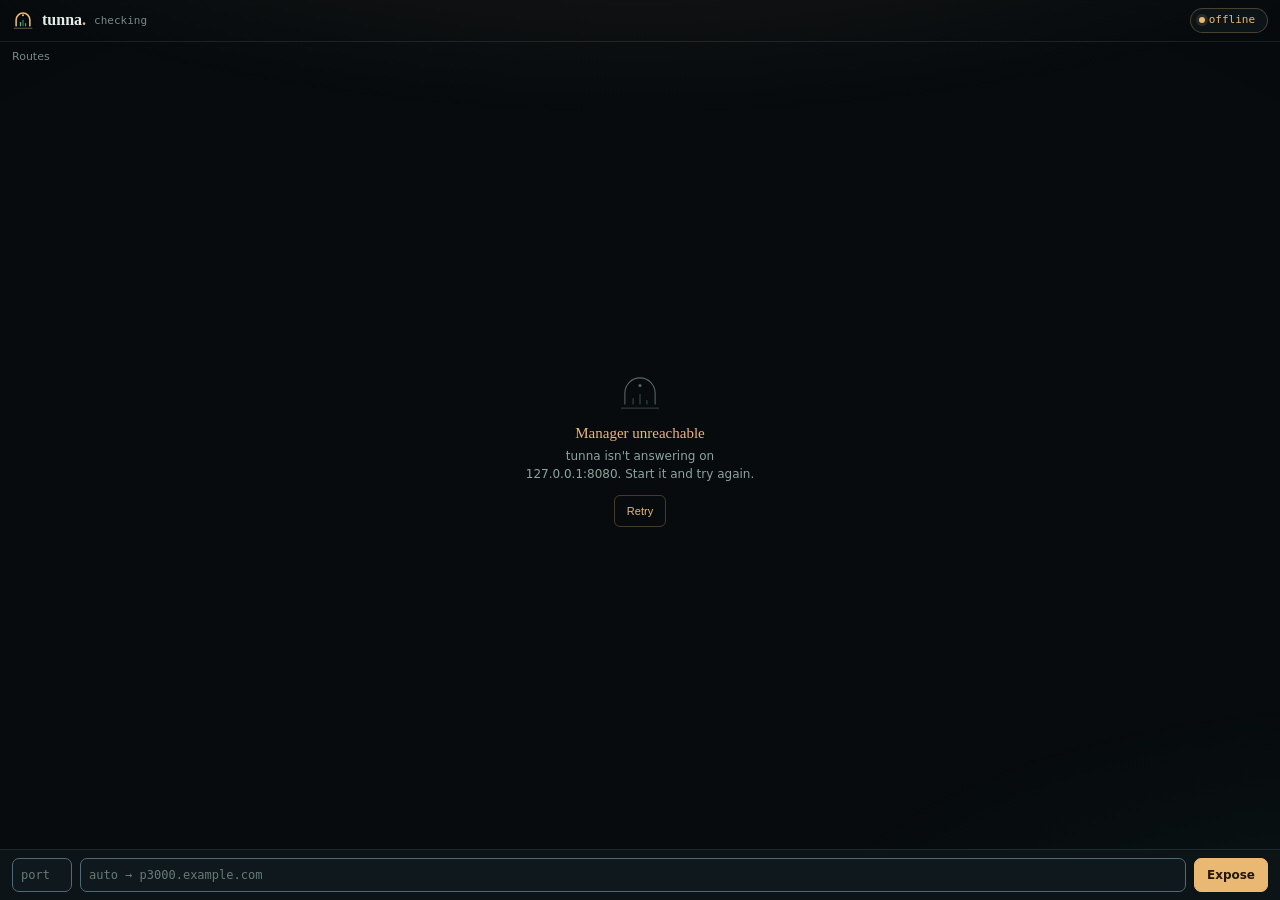
==== tray/ui/index.html @ 7813db91 "0.2.0: redesigned manager UI aligned with the new tray app - web manager UI redesigned (same API, sa" ====
<!doctype html>
<html lang="en">
<head>
  <meta charset="utf-8">
  <meta name="viewport" content="width=device-width, initial-scale=1">
  <meta name="color-scheme" content="dark">
  <meta name="theme-color" content="#070b0e">
  <meta name="description" content="tunna popup: expose local ports through your Cloudflare tunnel and manage the hostname routes.">
  <title>tunna</title>
  <link rel="icon" href="data:image/svg+xml,%3Csvg xmlns='http://www.w3.org/2000/svg' viewBox='0 0 32 32'%3E%3Crect width='32' height='32' rx='7' fill='%23070b0e'/%3E%3Cpath d='M7 24V16a9 9 0 0 1 18 0v8' fill='none' stroke='%23e9b872' stroke-width='2.3' stroke-linecap='round'/%3E%3Cpath d='M4.5 27.5h23' stroke='%23e9b872' stroke-opacity='.45' stroke-width='1.5' stroke-linecap='round'/%3E%3Cpath d='M13 23v-4M16 23v-7M19 23v-2.6' stroke='%234ed6a1' stroke-width='1.6' stroke-linecap='round'/%3E%3C/svg%3E">
  <link rel="stylesheet" href="styles.css">
  <script src="app.js" defer></script>
</head>
<body>
  <div class="app">
    <header class="top">
      <div class="brand">
        <img class="mark" src="brand.svg" alt="" width="22" height="22">
        <h1 class="wordmark">tunna</h1>
        <span class="domain" id="base-domain">checking</span>
      </div>
      <div class="status" id="status" data-state="pending" role="status" title="Manager API reachability">
        <span class="dot" aria-hidden="true"></span>
        <span class="status-text" id="status-text">checking</span>
      </div>
    </header>

    <div class="toast" id="toast" role="alert" aria-live="assertive" hidden></div>

    <main class="main">
      <div class="list-head">
        <h2>Routes</h2>
        <span class="count" id="count"></span>
      </div>
      <ul class="scroll" id="list" aria-busy="true" aria-label="Tunnel routes"></ul>
    </main>

    <form class="composer" id="add-form" aria-label="Expose a port" autocomplete="off" novalidate>
      <input class="input port" id="port" name="port" inputmode="numeric" maxlength="5"
             placeholder="port" aria-label="Local port" required>
      <input class="input host" id="host" name="host"
             placeholder="auto: p3000.example.com" aria-label="Hostname, optional"
             spellcheck="false" autocapitalize="off">
      <button class="expose" id="expose" type="submit">Expose</button>
    </form>
  </div>
</body>
</html>
---- tray/ui/styles.css ----
/* Hallmark · 2026-11-07 · genre: modern-minimal (app screen)
 * theme: locked tokens, brass under a dome · shape: app screen · scope: app
 * redesign: full, compact pass — denser rows, merged header, fewer bands
 * critique: popup read as three stacked banners; now it is one tool surface
 * waive: 58 skipped by scope: app · 44 skipped: fixed 400x540 webview shell
 * waive 64: .port-chip mono is a tabular figure (port numbers); mono is the material
 * answered 25: .empty p is a two-line caption, 30ch deliberate
 */

:root {
  --bg: #070b0e;
  --surface: #0c1418;
  --surface-2: #111c21;
  --field: #0f181d;
  --field-line: #4d6a76;

  --line: rgba(158, 197, 185, .12);
  --line-strong: rgba(158, 197, 185, .22);
  --accent-line: rgba(233, 184, 114, .28);
  --btn-hover: rgba(158, 197, 185, .08);

  --text: #e4ede8;
  --host-ink: #dbe7e1;
  --muted: #8ea39c;
  --faint: #748a83;
  --placeholder: #667b74;

  --accent: #e9b872;
  --accent-soft: rgba(233, 184, 114, .13);
  --accent-ink: #231708;
  --glow-brass: rgba(233, 184, 114, .10);

  --live: #4ed6a1;
  --live-soft: rgba(78, 214, 161, .12);
  --live-line: rgba(78, 214, 161, .45);
  --live-track: rgba(78, 214, 161, .15);
  --live-knob-glow: rgba(78, 214, 161, .5);
  --glow-live: rgba(78, 214, 161, .06);
  --live-border: rgba(78, 214, 161, .28);
  --live-ring: rgba(78, 214, 161, .5);

  --danger: #f0736b;
  --danger-soft: rgba(240, 115, 107, .1);
  --danger-line: rgba(240, 115, 107, .34);
  --danger-ink: #ffd9d3;
  --danger-toast: rgba(32, 16, 15, .92);

  --sk: rgba(158, 197, 185, .09);
  --shade: rgba(0, 0, 0, .32);
  --shadow: rgba(0, 0, 0, .5);

  --font-ui: ui-sans-serif, system-ui, -apple-system, "Segoe UI", Roboto, "Helvetica Neue", Arial, sans-serif;
  --font-display: ui-serif, "Iowan Old Style", "Palatino Linotype", "Book Antiqua", Palatino, Georgia, serif;
  --font-mono: ui-monospace, "SFMono-Regular", "Cascadia Mono", Menlo, Consolas, monospace;

  --motion: 120ms ease;
}

* { box-sizing: border-box; }

html,
body {
  height: 100%;
  margin: 0;
  overflow: clip;
  overflow-clip-margin: content-box;
}

body {
  background: var(--bg);
  color: var(--text);
  font-family: var(--font-ui);
  font-size: 12.5px;
  line-height: 1.35;
  -webkit-font-smoothing: antialiased;
  text-rendering: optimizeLegibility;
}

/* one ambient glow, tokens only */
body::before {
  content: "";
  position: fixed;
  inset: 0;
  z-index: 0;
  background:
    radial-gradient(120% 60% at 50% -20%, var(--glow-brass), transparent 55%),
    radial-gradient(75% 50% at 108% 110%, var(--glow-live), transparent 65%),
    radial-gradient(120% 100% at 50% 55%, transparent 60%, var(--shade) 100%);
  pointer-events: none;
}

.app {
  position: relative;
  z-index: 1;
  display: flex;
  flex-direction: column;
  height: 100%;
  overflow: clip;
}

/* ---------- header: one 42px band ---------- */

.top {
  flex: none;
  display: flex;
  align-items: center;
  gap: 8px;
  padding: 8px 12px;
  border-bottom: 1px solid var(--line);
}

.brand {
  display: flex;
  flex: 1;
  align-items: center;
  gap: 8px;
  min-width: 0;
}

.mark {
  flex: none;
  width: 22px;
  height: 22px;
}

.wordmark {
  margin: 0;
  font-family: var(--font-display);
  font-size: 16px;
  font-weight: 600;
  line-height: 1;
  color: var(--text);
  text-wrap: balance;
}

.wordmark::after {
  content: ".";
  color: var(--accent);
}

.domain {
  overflow: hidden;
  min-width: 0;
  text-overflow: ellipsis;
  white-space: nowrap;
  font-family: var(--font-mono);
  font-size: 11px;
  color: var(--faint);
  padding-top: 2px;
}

.status {
  flex: none;
  display: flex;
  align-items: center;
  gap: 4px;
  padding: 4px 12px 4px 8px;
  border: 1px solid var(--line);
  border-radius: 999px;
  background: var(--surface);
  transition: border-color var(--motion), background-color var(--motion);
}

.status-text {
  font-family: var(--font-mono);
  font-size: 11px;
  color: var(--muted);
}

.dot {
  position: relative;
  flex: none;
  width: 6px;
  height: 6px;
  border-radius: 50%;
  background: var(--faint);
  transition: background-color var(--motion), box-shadow var(--motion);
}

.status[data-state="online"] {
  border-color: var(--live-border);
  background: var(--live-soft);
}

.status[data-state="online"] .dot {
  background: var(--live);
  box-shadow: 0 0 0 3px var(--live-soft);
}

.status[data-state="offline"] {
  border-color: var(--accent-line);
}

.status[data-state="offline"] .dot {
  background: var(--accent);
  box-shadow: 0 0 0 3px var(--accent-soft);
}

.status[data-state="offline"] .status-text {
  color: var(--accent);
}

@keyframes ping {
  0%   { transform: scale(.6); opacity: .9; }
  70%,
  100% { transform: scale(1.9); opacity: 0; }
}

.status[data-state="online"] .dot::after {
  content: "";
  position: absolute;
  inset: -3px;
  border-radius: 50%;
  border: 1px solid var(--live-ring);
  animation: ping 2.4s cubic-bezier(0, 0, .2, 1) infinite;
}

/* ---------- toast / error bar ---------- */

.toast {
  position: absolute;
  z-index: 20;
  top: 52px;
  left: 12px;
  right: 12px;
  padding: 8px 12px;
  border: 1px solid var(--danger-line);
  border-left: 2px solid var(--danger);
  border-radius: 8px;
  background: var(--danger-toast);
  color: var(--danger-ink);
  font-size: 12px;
  line-height: 1.35;
  transition: opacity var(--motion), transform var(--motion);
}

.toast.is-out {
  opacity: 0;
  transform: translateY(-3px);
}

.toast[hidden] { display: none; }

/* ---------- route list ---------- */

.main {
  display: flex;
  flex: 1;
  flex-direction: column;
  min-height: 0;
}

.list-head {
  flex: none;
  display: flex;
  align-items: baseline;
  gap: 4px;
  padding: 8px 12px 4px;
}

.list-head h2 {
  margin: 0;
  text-wrap: balance;
  font-family: var(--font-ui);
  font-size: 11px;
  font-weight: 500;
  color: var(--faint);
}

.count {
  font-family: var(--font-mono);
  font-size: 11px;
  font-variant-numeric: tabular-nums;
  color: var(--faint);
}

.scroll {
  flex: 1;
  min-height: 0;
  margin: 0;
  padding: 0 8px 4px;
  overflow-y: auto;
  overscroll-behavior: contain;
  list-style: none;
  scrollbar-width: thin;
  scrollbar-color: var(--surface-2) transparent;
}

.scroll::-webkit-scrollbar { width: 8px; }
.scroll::-webkit-scrollbar-track { background: transparent; }
.scroll::-webkit-scrollbar-thumb {
  background: var(--surface-2);
  border: 2px solid transparent;
  border-radius: 999px;
  background-clip: padding-box;
}

.scroll.is-empty {
  display: flex;
  align-items: center;
  justify-content: center;
}

.route {
  display: flex;
  align-items: center;
  gap: 4px;
  padding: 4px 4px 4px 8px;
  border-radius: 8px;
  transition: background-color var(--motion);
}

.route:hover {
  background: var(--btn-hover);
}

.route-main {
  display: flex;
  flex: 1;
  align-items: center;
  gap: 8px;
  min-width: 0;
  transition: opacity var(--motion);
}

.route.is-off .route-main {
  opacity: .5;
}

.route-host {
  overflow: hidden;
  min-width: 0;
  text-overflow: ellipsis;
  white-space: nowrap;
  font-family: var(--font-mono);
  font-size: 12px;
  letter-spacing: -.01em;
  color: var(--host-ink);
}

.port-chip {
  flex: none;
  padding: 1px 4px;
  border: 1px solid var(--line);
  border-radius: 4px;
  background: var(--surface-2);
  font-family: var(--font-mono);
  font-size: 10.5px;
  font-variant-numeric: tabular-nums;
  color: var(--muted);
}

.route-actions {
  display: flex;
  flex: none;
  align-items: center;
  gap: 1px;
}

.icon-btn {
  display: grid;
  place-items: center;
  width: 26px;
  height: 26px;
  padding: 0;
  border: 0;
  border-radius: 6px;
  background: transparent;
  color: var(--faint);
  cursor: pointer;
  transition: color var(--motion), background-color var(--motion);
}

.icon-btn svg {
  width: 13px;
  height: 13px;
  fill: none;
  stroke: currentColor;
  stroke-width: 1.6;
  stroke-linecap: round;
  stroke-linejoin: round;
}

.icon-btn:hover {
  color: var(--text);
  background: var(--btn-hover);
}

.icon-btn.copy:hover { color: var(--accent); }
.icon-btn.delete:hover { color: var(--danger); background: var(--danger-soft); }
.icon-btn:disabled {
  color: var(--faint);
  background: var(--btn-hover);
  cursor: not-allowed;
}

.icon-btn.copied { color: var(--live); }
.icon-btn .ic-check { display: none; }
.icon-btn.copied .ic-copy { display: none; }
.icon-btn.copied .ic-check { display: block; }

/* switch */

.switch {
  position: relative;
  display: inline-flex;
  flex: none;
  width: 30px;
  height: 17px;
  margin: 0 4px;
}

.switch input {
  position: absolute;
  inset: 0;
  z-index: 2;
  width: 100%;
  height: 100%;
  margin: 0;
  opacity: 0;
  cursor: pointer;
}

.switch .track {
  width: 100%;
  height: 100%;
  border: 1px solid var(--line-strong);
  border-radius: 999px;
  background: var(--sk);
  transition: background-color var(--motion), border-color var(--motion);
}

.switch .knob {
  position: absolute;
  top: 3px;
  left: 3px;
  width: 11px;
  height: 11px;
  border-radius: 50%;
  background: var(--muted);
  transition: transform var(--motion), background-color var(--motion), box-shadow var(--motion);
}

.switch input:checked ~ .track {
  border-color: var(--live-line);
  background: var(--live-track);
}

.switch input:checked ~ .knob {
  transform: translateX(13px);
  background: var(--live);
  box-shadow: 0 0 6px var(--live-knob-glow);
}

.switch input:focus-visible ~ .track {
  outline: 2px solid var(--accent);
  outline-offset: 2px;
}

.switch input:disabled { cursor: wait; }

/* ---------- empty / offline / skeleton ---------- */

.empty {
  display: flex;
  flex-direction: column;
  align-items: center;
  margin: auto;
  padding: 8px 24px 24px;
  text-align: center;
}

.dome {
  width: 44px;
  height: 44px;
  margin-bottom: 8px;
  color: var(--faint);
  opacity: .75;
}

.empty h3 {
  margin: 0 0 4px;
  font-family: var(--font-display);
  font-size: 15px;
  font-weight: 500;
  color: var(--text);
  text-wrap: balance;
}

.empty p {
  max-width: 30ch;
  margin: 0;
  font-size: 12px;
  line-height: 1.5;
  color: var(--muted);
}

.empty.offline h3 { color: var(--accent); }

.ghost-btn {
  display: inline-grid;
  place-items: center;
  height: 32px;
  margin-top: 12px;
  padding: 0 12px;
  border: 1px solid var(--accent-line);
  border-radius: 6px;
  background: transparent;
  color: var(--accent);
  font-size: 11px;
  cursor: pointer;
  transition: background-color var(--motion), border-color var(--motion);
}

.ghost-btn:hover {
  background: var(--accent-soft);
}

.skeleton-row {
  display: flex;
  align-items: center;
  gap: 8px;
  padding: 8px;
}

.sk {
  border-radius: 4px;
  background: var(--sk);
}

.sk-host { height: 9px; }

.sk-port {
  width: 30px;
  height: 13px;
  margin-left: auto;
}

.sk-ctl {
  width: 15px;
  height: 15px;
  border-radius: 50%;
}

/* ---------- composer ---------- */

.composer {
  flex: none;
  display: flex;
  gap: 8px;
  align-items: center;
  padding: 8px 12px;
  border-top: 1px solid var(--line);
  background: var(--surface);
}

.input {
  min-width: 0;
  height: 34px;
  padding: 0 8px;
  border: 1px solid var(--field-line);
  border-radius: 7px;
  background: var(--field);
  color: var(--text);
  font-family: var(--font-mono);
  font-size: 12px;
  transition: border-color var(--motion), box-shadow var(--motion);
}

.input::placeholder {
  color: var(--placeholder);
  opacity: 1;
}

.input:hover { border-color: var(--muted); }

.input:focus {
  outline: none;
  border-color: var(--accent);
  box-shadow: 0 0 0 2px var(--accent-soft);
}

.port {
  flex: none;
  width: 60px;
  font-variant-numeric: tabular-nums;
}

.host { flex: 1; }

.expose {
  flex: none;
  height: 34px;
  padding: 0 12px;
  border: 1px solid var(--accent);
  border-radius: 7px;
  background: var(--accent);
  color: var(--accent-ink);
  font-family: var(--font-ui);
  font-size: 12px;
  font-weight: 600;
  cursor: pointer;
  transition: filter var(--motion), transform var(--motion);
}

.expose:hover { filter: brightness(1.06); }
.expose:active { transform: translateY(1px); }
.expose:disabled {
  background: var(--surface-2);
  border-color: var(--line);
  color: var(--muted);
  cursor: not-allowed;
  filter: none;
}

/* ---------- focus ---------- */

:where(button, input, [tabindex]):focus-visible {
  outline: 2px solid var(--accent);
  outline-offset: 2px;
}

.input:focus-visible { outline: none; }

::selection {
  background: var(--accent-soft);
  color: var(--accent-ink);
}

@media (prefers-reduced-motion: reduce) {
  *,
  *::before,
  *::after {
    animation-duration: .01ms !important;
    animation-iteration-count: 1 !important;
    transition-duration: .01ms !important;
  }
}
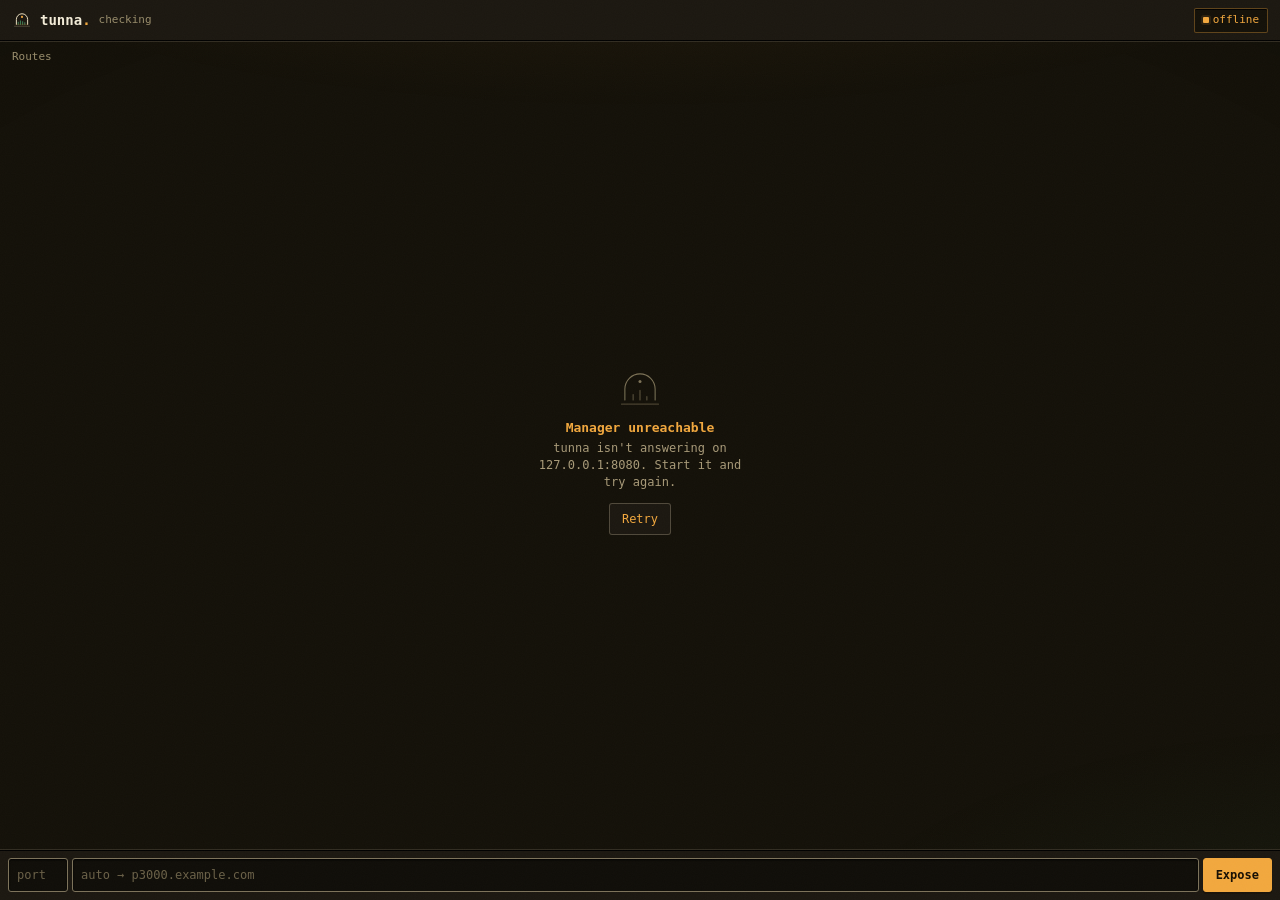
==== commit 9ee53811: "analog control panel remake: both surfaces (tray popup + web UI) — warm charcoal bezel, cream mono, " ====
--- a/tray/ui/index.html
+++ b/tray/ui/index.html
@@ -4,10 +4,10 @@
   <meta charset="utf-8">
   <meta name="viewport" content="width=device-width, initial-scale=1">
   <meta name="color-scheme" content="dark">
-  <meta name="theme-color" content="#070b0e">
+  <meta name="theme-color" content="#141109">
   <meta name="description" content="tunna popup: expose local ports through your Cloudflare tunnel and manage the hostname routes.">
   <title>tunna</title>
-  <link rel="icon" href="data:image/svg+xml,%3Csvg xmlns='http://www.w3.org/2000/svg' viewBox='0 0 32 32'%3E%3Crect width='32' height='32' rx='7' fill='%23070b0e'/%3E%3Cpath d='M7 24V16a9 9 0 0 1 18 0v8' fill='none' stroke='%23e9b872' stroke-width='2.3' stroke-linecap='round'/%3E%3Cpath d='M4.5 27.5h23' stroke='%23e9b872' stroke-opacity='.45' stroke-width='1.5' stroke-linecap='round'/%3E%3Cpath d='M13 23v-4M16 23v-7M19 23v-2.6' stroke='%234ed6a1' stroke-width='1.6' stroke-linecap='round'/%3E%3C/svg%3E">
+  <link rel="icon" href="data:image/svg+xml,%3Csvg xmlns='http://www.w3.org/2000/svg' viewBox='0 0 32 32'%3E%3Cpath d='M7 23V16a9 9 0 0 1 18 0v7' fill='none' stroke='%23e8dcbe' stroke-width='2.4' stroke-linecap='round'/%3E%3Cpath d='M4 27h24' stroke='%23a89a78' stroke-opacity='.5' stroke-width='1.6' stroke-linecap='round'/%3E%3Ccircle cx='16' cy='15' r='2' fill='%23f2a83e'/%3E%3Cpath d='M10 23v-4M14 23v-6M18 23v-4.5' stroke='%235fd894' stroke-width='1.7'/%3E%3C/svg%3E">
   <link rel="stylesheet" href="styles.css">
   <script src="app.js" defer></script>
 </head>
--- a/tray/ui/styles.css
+++ b/tray/ui/styles.css
@@ -1,57 +1,64 @@
 /* Hallmark · 2026-11-07 · genre: modern-minimal (app screen)
- * theme: locked tokens, brass under a dome · shape: app screen · scope: app
- * redesign: full, compact pass — denser rows, merged header, fewer bands
- * critique: popup read as three stacked banners; now it is one tool surface
+ * theme: analog control panel (by request) · shape: app screen · scope: app
+ * redesign: full — retro panel: charcoal bezel, cream engraved type, amber
+ * signal, phosphor live, all-mono, compact 400x540
+ * critique: previous system read generic dark; now it reads a physical panel
  * waive: 58 skipped by scope: app · 44 skipped: fixed 400x540 webview shell
- * waive 64: .port-chip mono is a tabular figure (port numbers); mono is the material
+ * waive 39b: the 19px "input" is the a11y checkbox overlay inside .switch; visible control is the track
+ * waive 64: .port-chip / .route-host mono is the material (panel numerics)
  * answered 25: .empty p is a two-line caption, 30ch deliberate
  */
 
 :root {
-  --bg: #070b0e;
-  --surface: #0c1418;
-  --surface-2: #111c21;
-  --field: #0f181d;
-  --field-line: #4d6a76;
-
-  --line: rgba(158, 197, 185, .12);
-  --line-strong: rgba(158, 197, 185, .22);
-  --accent-line: rgba(233, 184, 114, .28);
-  --btn-hover: rgba(158, 197, 185, .08);
-
-  --text: #e4ede8;
-  --host-ink: #dbe7e1;
-  --muted: #8ea39c;
-  --faint: #748a83;
-  --placeholder: #667b74;
-
-  --accent: #e9b872;
-  --accent-soft: rgba(233, 184, 114, .13);
-  --accent-ink: #231708;
-  --glow-brass: rgba(233, 184, 114, .10);
-
-  --live: #4ed6a1;
-  --live-soft: rgba(78, 214, 161, .12);
-  --live-line: rgba(78, 214, 161, .45);
-  --live-track: rgba(78, 214, 161, .15);
-  --live-knob-glow: rgba(78, 214, 161, .5);
-  --glow-live: rgba(78, 214, 161, .06);
-  --live-border: rgba(78, 214, 161, .28);
-  --live-ring: rgba(78, 214, 161, .5);
-
-  --danger: #f0736b;
-  --danger-soft: rgba(240, 115, 107, .1);
-  --danger-line: rgba(240, 115, 107, .34);
-  --danger-ink: #ffd9d3;
-  --danger-toast: rgba(32, 16, 15, .92);
-
-  --sk: rgba(158, 197, 185, .09);
-  --shade: rgba(0, 0, 0, .32);
-  --shadow: rgba(0, 0, 0, .5);
-
-  --font-ui: ui-sans-serif, system-ui, -apple-system, "Segoe UI", Roboto, "Helvetica Neue", Arial, sans-serif;
-  --font-display: ui-serif, "Iowan Old Style", "Palatino Linotype", "Book Antiqua", Palatino, Georgia, serif;
-  --font-mono: ui-monospace, "SFMono-Regular", "Cascadia Mono", Menlo, Consolas, monospace;
+  --bg: #141109;
+  --bezels: #0d0b06;
+  --plate: #1c1811;
+  --plate-hi: #2a2419;
+  --field: #100e09;
+  --field-line: #7d735b;
+
+  --engrave: rgba(228, 212, 176, .11);
+  --engrave-strong: rgba(228, 212, 176, .26);
+  --shift: #010101;
+
+  --text: #e8dcbe;
+  --host-ink: #f3ecd8;
+  --muted: #a89a78;
+  --faint: #988c6b;
+  --placeholder: #6b6148;
+
+  --amber: #f2a83e;
+  --amber-ink: #170f04;
+  --amber-soft: rgba(242, 168, 62, .12);
+  --amber-track: rgba(242, 168, 62, .16);
+  --amber-border: rgba(242, 168, 62, .34);
+  --glow-amber: rgba(242, 168, 62, .09);
+
+  --live: #5fd894;
+  --live-soft: rgba(95, 216, 148, .12);
+  --live-track: rgba(95, 216, 148, .15);
+  --live-line: rgba(95, 216, 148, .42);
+  --live-border: rgba(95, 216, 148, .3);
+  --live-ring: rgba(95, 216, 148, .5);
+  --live-knob-glow: rgba(95, 216, 148, .45);
+  --glow-live: rgba(95, 216, 148, .05);
+
+  --danger: #e26b49;
+  --danger-soft: rgba(226, 107, 73, .12);
+  --danger-line: rgba(226, 107, 73, .38);
+  --danger-ink: #ffcdb8;
+  --danger-toast: #2b170f;
+
+  --shadow: rgba(23, 15, 4, .55);
+  --knob: #d8c9a4;
+  --knob-off: #8d8064;
+  --btn-hover: rgba(228, 212, 176, .07);
+  --sk: rgba(228, 212, 176, .08);
+  --grain: rgba(0, 0, 0, .34);
+  --scroll-thumb: #2e2718;
+
+  --font-mono: ui-monospace, "SFMono-Regular", "Cascadia Mono", "JetBrains Mono", Menlo, Consolas, monospace;
+  --font-ui: var(--font-mono);
 
   --motion: 120ms ease;
 }
@@ -69,23 +76,32 @@
 body {
   background: var(--bg);
   color: var(--text);
-  font-family: var(--font-ui);
+  font-family: var(--font-mono);
   font-size: 12.5px;
   line-height: 1.35;
   -webkit-font-smoothing: antialiased;
-  text-rendering: optimizeLegibility;
-}
-
-/* one ambient glow, tokens only */
+}
+
+/* bezel: warm inset glow + a scan of grain, tokens only */
 body::before {
   content: "";
   position: fixed;
   inset: 0;
   z-index: 0;
   background:
-    radial-gradient(120% 60% at 50% -20%, var(--glow-brass), transparent 55%),
-    radial-gradient(75% 50% at 108% 110%, var(--glow-live), transparent 65%),
-    radial-gradient(120% 100% at 50% 55%, transparent 60%, var(--shade) 100%);
+    radial-gradient(120% 55% at 50% -18%, var(--glow-amber), transparent 55%),
+    radial-gradient(70% 45% at 106% 108%, var(--glow-live), transparent 62%),
+    radial-gradient(120% 100% at 50% 55%, transparent 58%, var(--grain) 100%);
+  pointer-events: none;
+}
+
+body::after {
+  content: "";
+  position: fixed;
+  inset: 0;
+  z-index: 2;
+  opacity: .05;
+  background-image: url("data:image/svg+xml,%3Csvg xmlns='http://www.w3.org/2000/svg' width='110' height='110'%3E%3Cfilter id='n'%3E%3CfeTurbulence type='fractalNoise' baseFrequency='.9' numOctaves='2'/%3E%3C/filter%3E%3Crect width='110' height='110' filter='url(%23n)' opacity='.45'/%3E%3C/svg%3E");
   pointer-events: none;
 }
 
@@ -98,7 +114,7 @@
   overflow: clip;
 }
 
-/* ---------- header: one 42px band ---------- */
+/* ---------- header: engraved plate ---------- */
 
 .top {
   flex: none;
@@ -106,7 +122,9 @@
   align-items: center;
   gap: 8px;
   padding: 8px 12px;
-  border-bottom: 1px solid var(--line);
+  border-bottom: 1px solid var(--engrave);
+  background: var(--plate);
+  box-shadow: inset 0 -1px 0 var(--shift);
 }
 
 .brand {
@@ -119,23 +137,24 @@
 
 .mark {
   flex: none;
-  width: 22px;
-  height: 22px;
+  width: 20px;
+  height: 20px;
 }
 
 .wordmark {
   margin: 0;
-  font-family: var(--font-display);
-  font-size: 16px;
+  font-family: var(--font-mono);
+  font-size: 14px;
   font-weight: 600;
   line-height: 1;
-  color: var(--text);
+  letter-spacing: 0;
+  color: var(--host-ink);
   text-wrap: balance;
 }
 
 .wordmark::after {
   content: ".";
-  color: var(--accent);
+  color: var(--amber);
 }
 
 .domain {
@@ -146,7 +165,6 @@
   font-family: var(--font-mono);
   font-size: 11px;
   color: var(--faint);
-  padding-top: 2px;
 }
 
 .status {
@@ -154,10 +172,11 @@
   display: flex;
   align-items: center;
   gap: 4px;
-  padding: 4px 12px 4px 8px;
-  border: 1px solid var(--line);
-  border-radius: 999px;
-  background: var(--surface);
+  padding: 4px 8px;
+  border: 1px solid var(--engrave);
+  border-radius: 2px;
+  background: var(--bg);
+  box-shadow: inset 0 1px 0 var(--shift);
   transition: border-color var(--motion), background-color var(--motion);
 }
 
@@ -172,45 +191,43 @@
   flex: none;
   width: 6px;
   height: 6px;
-  border-radius: 50%;
+  border-radius: 1px;
   background: var(--faint);
   transition: background-color var(--motion), box-shadow var(--motion);
 }
 
 .status[data-state="online"] {
   border-color: var(--live-border);
-  background: var(--live-soft);
 }
 
 .status[data-state="online"] .dot {
   background: var(--live);
-  box-shadow: 0 0 0 3px var(--live-soft);
+  box-shadow: 0 0 0 2px var(--live-soft), 0 0 8px var(--live);
 }
 
 .status[data-state="offline"] {
-  border-color: var(--accent-line);
+  border-color: var(--amber-border);
 }
 
 .status[data-state="offline"] .dot {
-  background: var(--accent);
-  box-shadow: 0 0 0 3px var(--accent-soft);
+  background: var(--amber);
+  box-shadow: 0 0 0 2px var(--amber-soft);
 }
 
 .status[data-state="offline"] .status-text {
-  color: var(--accent);
+  color: var(--amber);
 }
 
 @keyframes ping {
-  0%   { transform: scale(.6); opacity: .9; }
+  0%   { transform: scale(.6); opacity: .85; }
   70%,
-  100% { transform: scale(1.9); opacity: 0; }
+  100% { transform: scale(2); opacity: 0; }
 }
 
 .status[data-state="online"] .dot::after {
   content: "";
   position: absolute;
   inset: -3px;
-  border-radius: 50%;
   border: 1px solid var(--live-ring);
   animation: ping 2.4s cubic-bezier(0, 0, .2, 1) infinite;
 }
@@ -225,8 +242,6 @@
   right: 12px;
   padding: 8px 12px;
   border: 1px solid var(--danger-line);
-  border-left: 2px solid var(--danger);
-  border-radius: 8px;
   background: var(--danger-toast);
   color: var(--danger-ink);
   font-size: 12px;
@@ -241,7 +256,7 @@
 
 .toast[hidden] { display: none; }
 
-/* ---------- route list ---------- */
+/* ---------- route list: engraved rows ---------- */
 
 .main {
   display: flex;
@@ -260,11 +275,11 @@
 
 .list-head h2 {
   margin: 0;
-  text-wrap: balance;
-  font-family: var(--font-ui);
+  font-family: var(--font-mono);
   font-size: 11px;
   font-weight: 500;
   color: var(--faint);
+  text-wrap: balance;
 }
 
 .count {
@@ -283,13 +298,13 @@
   overscroll-behavior: contain;
   list-style: none;
   scrollbar-width: thin;
-  scrollbar-color: var(--surface-2) transparent;
+  scrollbar-color: var(--scroll-thumb) transparent;
 }
 
 .scroll::-webkit-scrollbar { width: 8px; }
 .scroll::-webkit-scrollbar-track { background: transparent; }
 .scroll::-webkit-scrollbar-thumb {
-  background: var(--surface-2);
+  background: var(--scroll-thumb);
   border: 2px solid transparent;
   border-radius: 999px;
   background-clip: padding-box;
@@ -306,12 +321,20 @@
   align-items: center;
   gap: 4px;
   padding: 4px 4px 4px 8px;
-  border-radius: 8px;
-  transition: background-color var(--motion);
+  border: 1px solid var(--engrave);
+  border-radius: 3px;
+  background: var(--plate);
+  margin-bottom: 2px;
+  transition: background-color var(--motion), border-color var(--motion);
 }
 
 .route:hover {
-  background: var(--btn-hover);
+  border-color: var(--engrave-strong);
+}
+
+.route.is-off {
+  border-style: dashed;
+  opacity: .55;
 }
 
 .route-main {
@@ -320,11 +343,6 @@
   align-items: center;
   gap: 8px;
   min-width: 0;
-  transition: opacity var(--motion);
-}
-
-.route.is-off .route-main {
-  opacity: .5;
 }
 
 .route-host {
@@ -334,20 +352,20 @@
   white-space: nowrap;
   font-family: var(--font-mono);
   font-size: 12px;
-  letter-spacing: -.01em;
   color: var(--host-ink);
 }
 
 .port-chip {
   flex: none;
   padding: 1px 4px;
-  border: 1px solid var(--line);
-  border-radius: 4px;
-  background: var(--surface-2);
+  border: 1px solid var(--engrave);
+  border-radius: 2px;
+  background: var(--bg);
   font-family: var(--font-mono);
   font-size: 10.5px;
   font-variant-numeric: tabular-nums;
   color: var(--muted);
+  box-shadow: inset 0 1px 0 var(--shift);
 }
 
 .route-actions {
@@ -364,7 +382,7 @@
   height: 26px;
   padding: 0;
   border: 0;
-  border-radius: 6px;
+  border-radius: 3px;
   background: transparent;
   color: var(--faint);
   cursor: pointer;
@@ -382,15 +400,15 @@
 }
 
 .icon-btn:hover {
-  color: var(--text);
+  color: var(--host-ink);
   background: var(--btn-hover);
 }
 
-.icon-btn.copy:hover { color: var(--accent); }
+.icon-btn.copy:hover { color: var(--amber); }
 .icon-btn.delete:hover { color: var(--danger); background: var(--danger-soft); }
 .icon-btn:disabled {
   color: var(--faint);
-  background: var(--btn-hover);
+  background: var(--sk);
   cursor: not-allowed;
 }
 
@@ -399,7 +417,7 @@
 .icon-btn.copied .ic-copy { display: none; }
 .icon-btn.copied .ic-check { display: block; }
 
-/* switch */
+/* switch: physical toggle */
 
 .switch {
   position: relative;
@@ -424,9 +442,10 @@
 .switch .track {
   width: 100%;
   height: 100%;
-  border: 1px solid var(--line-strong);
-  border-radius: 999px;
-  background: var(--sk);
+  border: 1px solid var(--engrave-strong);
+  border-radius: 2px;
+  background: var(--field);
+  box-shadow: inset 0 1px 2px var(--shift);
   transition: background-color var(--motion), border-color var(--motion);
 }
 
@@ -434,11 +453,11 @@
   position: absolute;
   top: 3px;
   left: 3px;
-  width: 11px;
-  height: 11px;
-  border-radius: 50%;
-  background: var(--muted);
-  transition: transform var(--motion), background-color var(--motion), box-shadow var(--motion);
+  width: 9px;
+  height: 9px;
+  border-radius: 1px;
+  background: var(--knob-off);
+  transition: transform var(--motion), background-color var(--motion);
 }
 
 .switch input:checked ~ .track {
@@ -449,11 +468,10 @@
 .switch input:checked ~ .knob {
   transform: translateX(13px);
   background: var(--live);
-  box-shadow: 0 0 6px var(--live-knob-glow);
 }
 
 .switch input:focus-visible ~ .track {
-  outline: 2px solid var(--accent);
+  outline: 2px solid var(--amber);
   outline-offset: 2px;
 }
 
@@ -466,7 +484,7 @@
   flex-direction: column;
   align-items: center;
   margin: auto;
-  padding: 8px 24px 24px;
+  padding: 8px 24px 20px;
   text-align: center;
 }
 
@@ -475,15 +493,15 @@
   height: 44px;
   margin-bottom: 8px;
   color: var(--faint);
-  opacity: .75;
+  opacity: .8;
 }
 
 .empty h3 {
   margin: 0 0 4px;
-  font-family: var(--font-display);
-  font-size: 15px;
-  font-weight: 500;
-  color: var(--text);
+  font-family: var(--font-mono);
+  font-size: 13px;
+  font-weight: 600;
+  color: var(--host-ink);
   text-wrap: balance;
 }
 
@@ -491,11 +509,11 @@
   max-width: 30ch;
   margin: 0;
   font-size: 12px;
-  line-height: 1.5;
+  line-height: 1.4;
   color: var(--muted);
 }
 
-.empty.offline h3 { color: var(--accent); }
+.empty.offline h3 { color: var(--amber); }
 
 .ghost-btn {
   display: inline-grid;
@@ -503,17 +521,19 @@
   height: 32px;
   margin-top: 12px;
   padding: 0 12px;
-  border: 1px solid var(--accent-line);
-  border-radius: 6px;
-  background: transparent;
-  color: var(--accent);
-  font-size: 11px;
+  border: 1px solid var(--engrave-strong);
+  border-radius: 3px;
+  background: var(--plate);
+  color: var(--amber);
+  font-family: var(--font-mono);
+  font-size: 12px;
   cursor: pointer;
   transition: background-color var(--motion), border-color var(--motion);
 }
 
 .ghost-btn:hover {
-  background: var(--accent-soft);
+  border-color: var(--amber);
+  background: var(--amber-soft);
 }
 
 .skeleton-row {
@@ -524,7 +544,7 @@
 }
 
 .sk {
-  border-radius: 4px;
+  border-radius: 2px;
   background: var(--sk);
 }
 
@@ -539,19 +559,20 @@
 .sk-ctl {
   width: 15px;
   height: 15px;
-  border-radius: 50%;
-}
-
-/* ---------- composer ---------- */
+  border-radius: 2px;
+}
+
+/* ---------- composer: panel row ---------- */
 
 .composer {
   flex: none;
   display: flex;
-  gap: 8px;
-  align-items: center;
-  padding: 8px 12px;
-  border-top: 1px solid var(--line);
-  background: var(--surface);
+  gap: 4px;
+  align-items: center;
+  padding: 8px;
+  border-top: 1px solid var(--engrave);
+  background: var(--plate);
+  box-shadow: inset 0 1px 0 var(--shift);
 }
 
 .input {
@@ -559,11 +580,12 @@
   height: 34px;
   padding: 0 8px;
   border: 1px solid var(--field-line);
-  border-radius: 7px;
+  border-radius: 3px;
   background: var(--field);
-  color: var(--text);
+  color: var(--host-ink);
   font-family: var(--font-mono);
   font-size: 12px;
+  box-shadow: inset 0 1px 2px var(--shift);
   transition: border-color var(--motion), box-shadow var(--motion);
 }
 
@@ -576,8 +598,8 @@
 
 .input:focus {
   outline: none;
-  border-color: var(--accent);
-  box-shadow: 0 0 0 2px var(--accent-soft);
+  border-color: var(--amber);
+  box-shadow: 0 0 0 2px var(--amber-soft), inset 0 1px 2px var(--shift);
 }
 
 .port {
@@ -592,39 +614,44 @@
   flex: none;
   height: 34px;
   padding: 0 12px;
-  border: 1px solid var(--accent);
-  border-radius: 7px;
-  background: var(--accent);
-  color: var(--accent-ink);
-  font-family: var(--font-ui);
+  border: 1px solid var(--amber);
+  border-radius: 3px;
+  background: var(--amber);
+  box-shadow: 0 2px 0 var(--shadow);
+  color: var(--amber-ink);
+  font-family: var(--font-mono);
   font-size: 12px;
-  font-weight: 600;
+  font-weight: 700;
   cursor: pointer;
-  transition: filter var(--motion), transform var(--motion);
-}
-
-.expose:hover { filter: brightness(1.06); }
-.expose:active { transform: translateY(1px); }
+  transition: filter var(--motion), transform var(--motion), box-shadow var(--motion);
+}
+
+.expose:hover { filter: brightness(1.07); background: var(--amber); }
+.expose:active {
+  transform: translateY(2px);
+  box-shadow: 0 0 0 var(--shadow);
+}
 .expose:disabled {
-  background: var(--surface-2);
-  border-color: var(--line);
+  background: var(--plate-hi);
+  border-color: var(--engrave);
   color: var(--muted);
   cursor: not-allowed;
   filter: none;
+  box-shadow: none;
 }
 
 /* ---------- focus ---------- */
 
 :where(button, input, [tabindex]):focus-visible {
-  outline: 2px solid var(--accent);
+  outline: 2px solid var(--amber);
   outline-offset: 2px;
 }
 
 .input:focus-visible { outline: none; }
 
 ::selection {
-  background: var(--accent-soft);
-  color: var(--accent-ink);
+  background: var(--amber-soft);
+  color: var(--host-ink);
 }
 
 @media (prefers-reduced-motion: reduce) {
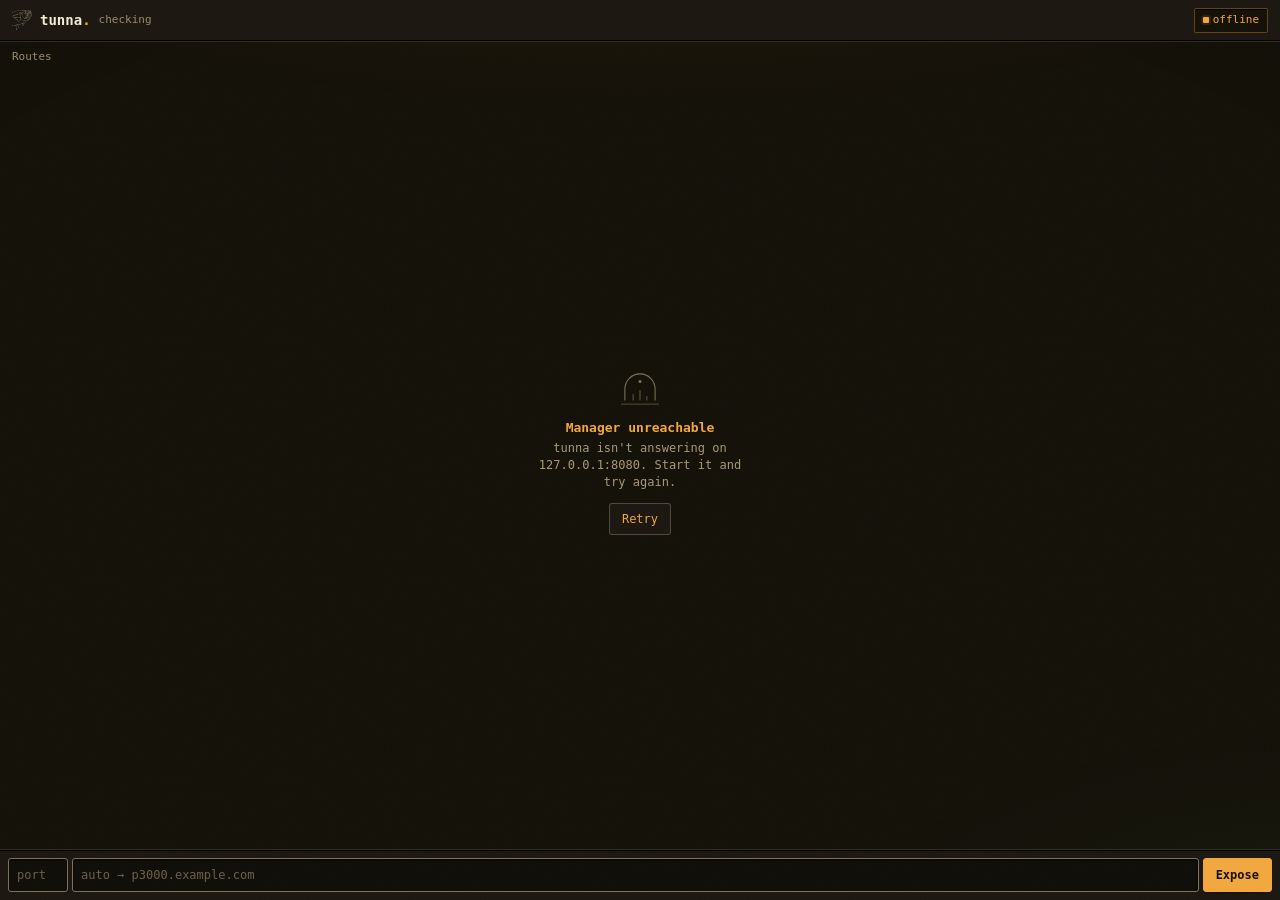
==== commit cfbc9e1a: "logo: tuna line-art cream mark in tray icons, favicons, both page marks (source: icon.png)" ====
--- a/tray/ui/index.html
+++ b/tray/ui/index.html
@@ -7,7 +7,7 @@
   <meta name="theme-color" content="#141109">
   <meta name="description" content="tunna popup: expose local ports through your Cloudflare tunnel and manage the hostname routes.">
   <title>tunna</title>
-  <link rel="icon" href="data:image/svg+xml,%3Csvg xmlns='http://www.w3.org/2000/svg' viewBox='0 0 32 32'%3E%3Cpath d='M7 23V16a9 9 0 0 1 18 0v7' fill='none' stroke='%23e8dcbe' stroke-width='2.4' stroke-linecap='round'/%3E%3Cpath d='M4 27h24' stroke='%23a89a78' stroke-opacity='.5' stroke-width='1.6' stroke-linecap='round'/%3E%3Ccircle cx='16' cy='15' r='2' fill='%23f2a83e'/%3E%3Cpath d='M10 23v-4M14 23v-6M18 23v-4.5' stroke='%235fd894' stroke-width='1.7'/%3E%3C/svg%3E">
+  <link rel="icon" href="[data-uri]">
   <link rel="stylesheet" href="styles.css">
   <script src="app.js" defer></script>
 </head>
